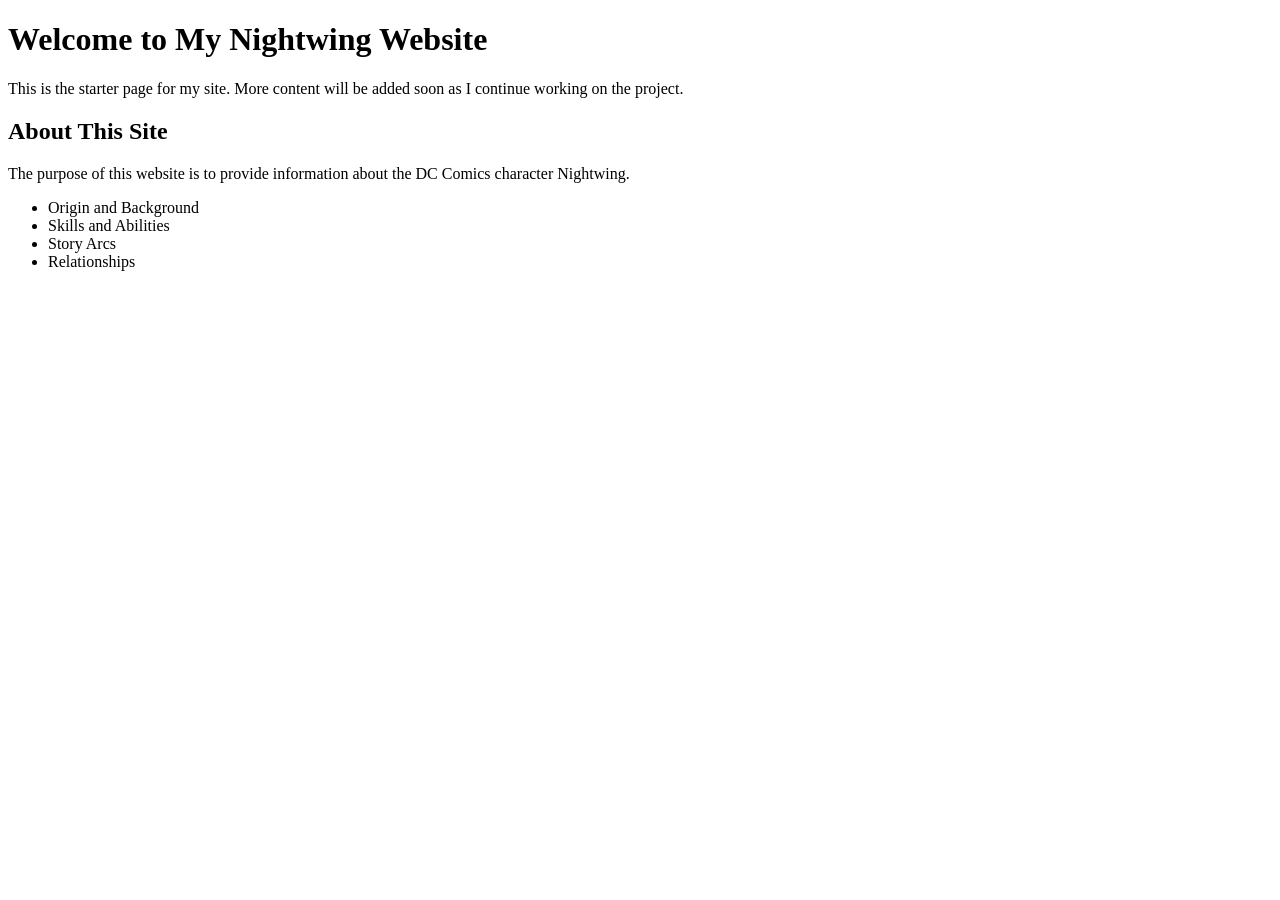
==== index.html @ 891af8c7 "Add index.html" ====
<!DOCTYPE html>
<html>

<head>
    <title>Nightwing Website</title>
</head>

<body>
    <h1>Welcome to My Nightwing Website</h1>
    <p>This is the starter page for my site. More content will be added soon as I continue working on the project.</p>

    <h2>About This Site</h2>
    <p>The purpose of this website is to provide information about the DC Comics character Nightwing.</p>

    <ul>
        <li>Origin and Background</li>
        <li>Skills and Abilities</li>
        <li>Story Arcs</li>
        <li>Relationships</li>
    </ul>
</body>

</html>
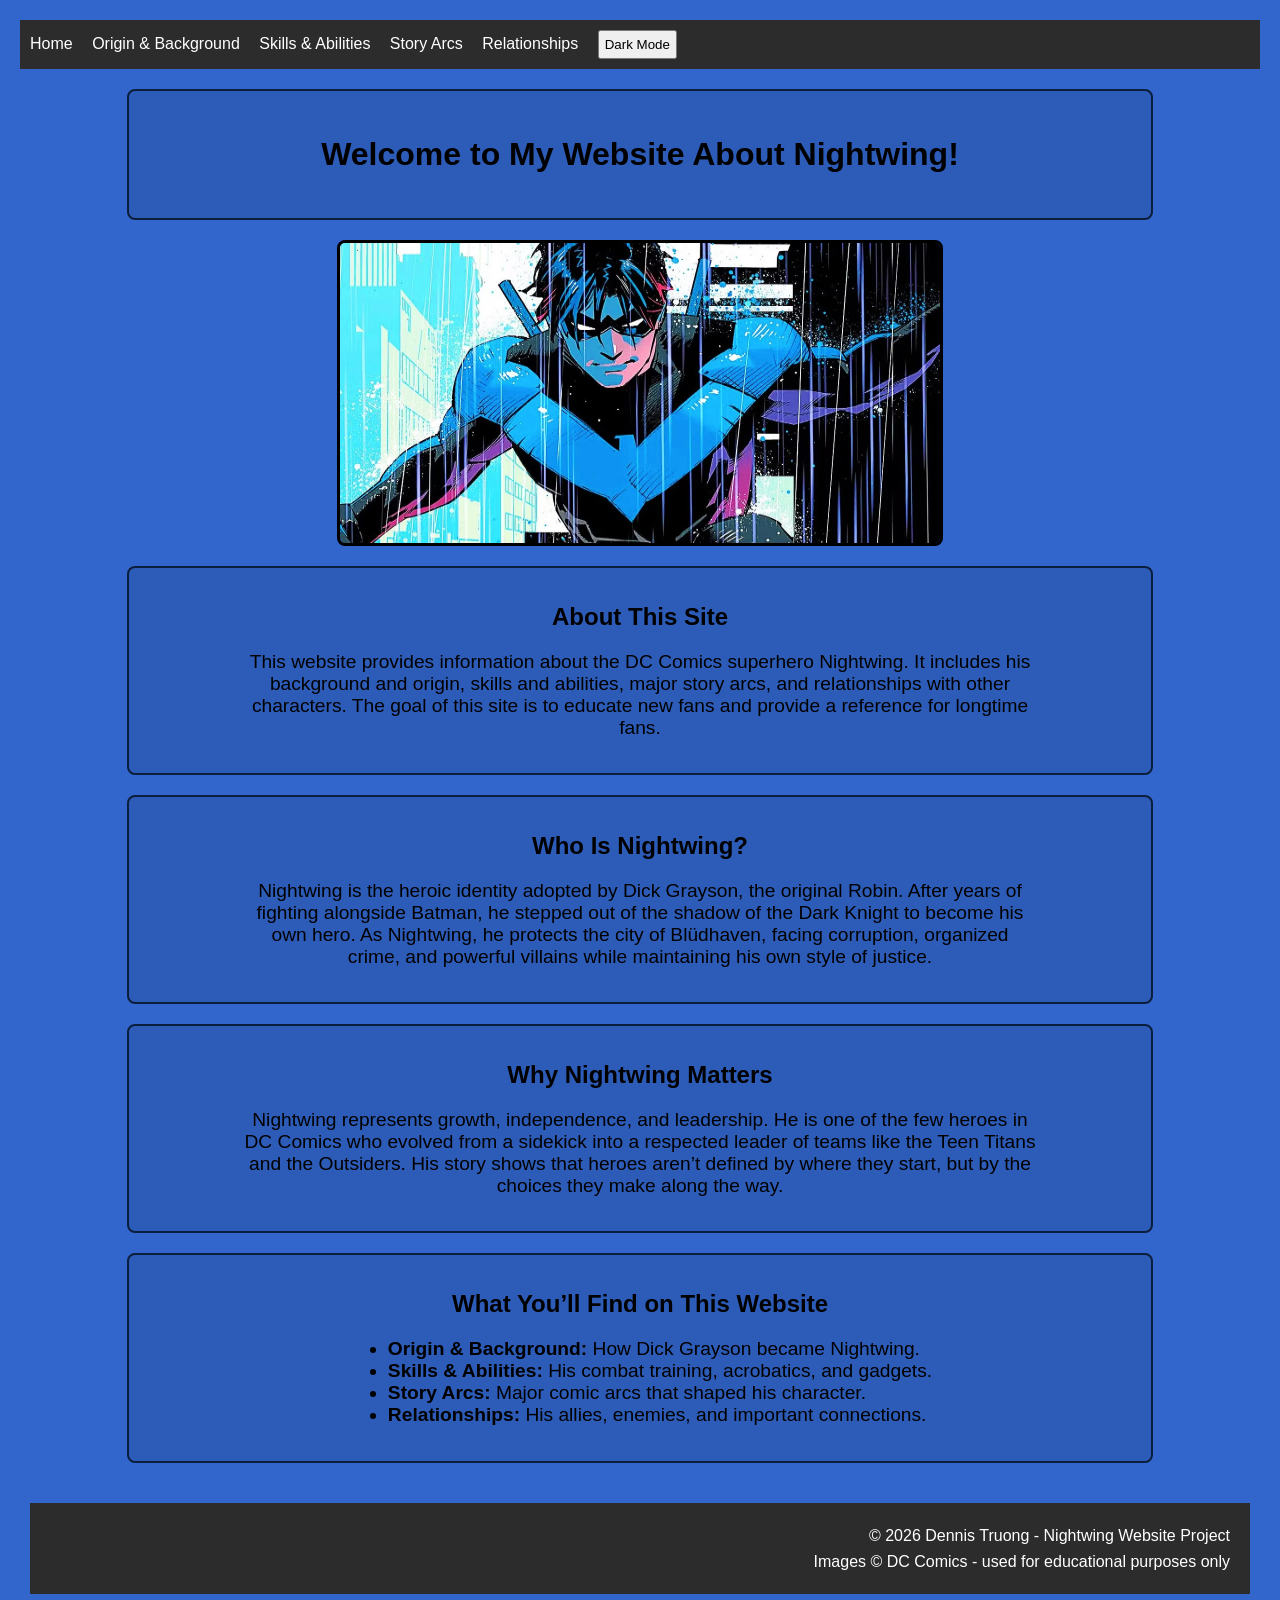
==== commit 432b51f1: "Completed full Nightwing website: all pages, styling, images, navigation, JavaScript features, and H" ====
--- a/index.html
+++ b/index.html
@@ -1,23 +1,72 @@
 <!DOCTYPE html>
-<html>
+<html lang="en">
 
 <head>
+    <!--Developer: Dennis Truong Start Date: 4/22/2026 -->
+    <meta charset="UTF-8">
     <title>Nightwing Website</title>
+    <link rel="stylesheet" href="style.css">
+    <script src="script.js" defer></script>
 </head>
 
 <body>
-    <h1>Welcome to My Nightwing Website</h1>
-    <p>This is the starter page for my site. More content will be added soon as I continue working on the project.</p>
 
-    <h2>About This Site</h2>
-    <p>The purpose of this website is to provide information about the DC Comics character Nightwing.</p>
+    <nav>
+        <a href="index.html">Home</a>
+        <a href="origin-background.html">Origin & Background</a>
+        <a href="skills-abilities.html">Skills & Abilities</a>
+        <a href="story-arcs.html">Story Arcs</a>
+        <a href="relationships.html">Relationships</a>
+        <button onclick="toggleDarkMode()">Dark Mode</button>
+    </nav>
 
-    <ul>
-        <li>Origin and Background</li>
-        <li>Skills and Abilities</li>
-        <li>Story Arcs</li>
-        <li>Relationships</li>
-    </ul>
+    <div class="box">
+    <h1>Welcome to My Website About Nightwing!</h1>
+    </div>
+
+    <img src="images/nightwing-dan-mora.avif"
+        alt="Nightwing drawn by Dan Mora">
+
+    <div class="box">
+        <h2>About This Site</h2>
+        <p>This website provides information about the DC Comics superhero Nightwing.
+            It includes his background and origin, skills and abilities, major story arcs, and relationships with other
+            characters. The goal of this site is to educate new fans and provide a reference for longtime fans.</p>
+    </div>
+
+    <div class="box">
+        <h2>Who Is Nightwing?</h2>
+        <p>Nightwing is the heroic identity adopted by Dick Grayson, the original Robin.
+            After years of fighting alongside Batman, he stepped out of the shadow of the Dark Knight
+            to become his own hero. As Nightwing, he protects the city of Blüdhaven,
+            facing corruption, organized crime, and powerful villains while maintaining his own
+            style of justice.</p>
+    </div>
+
+    <div class="box">
+        <h2>Why Nightwing Matters</h2>
+        <p>Nightwing represents growth, independence, and leadership.
+            He is one of the few heroes in DC Comics who evolved from a sidekick into a respected
+            leader of teams like the Teen Titans and the Outsiders. His story shows that heroes
+            aren’t defined by where they start, but by the choices they make along the way.</p>
+    </div>
+
+    <div class="box">
+        <h2>What You’ll Find on This Website</h2>
+        <ul>
+            <li><strong>Origin & Background:</strong> How Dick Grayson became Nightwing.</li>
+            <li><strong>Skills & Abilities:</strong> His combat training, acrobatics, and gadgets.</li>
+            <li><strong>Story Arcs:</strong> Major comic arcs that shaped his character.</li>
+            <li><strong>Relationships:</strong> His allies, enemies, and important connections.</li>
+        </ul>
+    </div>
+
+    <footer>
+        <p>© 2026 Dennis Truong - Nightwing Website Project
+            <br>Images © DC Comics - used for educational purposes only
+        </p>
+    </footer>
+
 </body>
 
 </html>
--- a/style.css
+++ b/style.css
@@ -0,0 +1,141 @@
+body {
+    font-family: arial;
+    margin: 20px;
+    background-color: #3366CC;
+    color: black;
+}
+
+nav {
+    background-color: rgb(44, 44, 44);
+    padding: 10px;
+}
+
+nav a {
+    color: white;
+    margin-right: 15px;
+    text-decoration: none;
+}
+
+nav button {
+    padding: 5px;
+}
+
+nav a:hover {
+    color: #3366CC;
+}
+
+ul {
+    text-align: left;
+    font-size: 1.2em;
+    width: fit-content;
+    margin: 0 auto;
+    margin-bottom: 20px;
+}
+
+img {
+    width: 600px;
+    height: 300px;
+    margin-top: 10px;
+    display: block;
+    margin-left: auto;
+    margin-right: auto;
+    border-radius: 8px;
+    border: 3px solid black;
+}
+
+.dark {
+    background-color: black;
+    color: #3366CC;
+}
+
+p {
+    text-align: center;
+    margin-left: 100px;
+    margin-right: 100px;
+    font-size: 1.2em;
+}
+
+h1 {
+    text-align: center;
+    font-size: 2em;
+    margin-bottom: 30px;
+    margin-top: 30px;
+}
+
+h2 {
+    margin-top: 20px;
+    text-align: center;
+    font-size: 1.5em;
+}
+
+footer p {
+    text-align: right;
+    padding: 20px;
+    background: rgb(44, 44, 44);
+    color: white;
+    margin-top: 40px;
+    margin-left: 10px;
+    margin-right: 10px;
+    font-size: 1.0em;
+    line-height: 1.6;
+}
+
+.box {
+    border: 2px solid #0b1e3d;
+    padding: 15px;
+    margin: 20px auto;
+    width: 80%;
+    border-radius: 8px;
+    background: #2D5CB8;
+}
+
+.dark .box {
+    background: #111111; 
+    border-color: #3366CC;
+}
+
+.dark img {
+    border-radius: 8px;
+    border: 3px solid #3366CC;
+}
+
+.timeline {
+    position: relative;
+    width: 85%;
+    margin: 30px auto;
+    padding-left: 30px;
+    border-left: 4px solid #0b1e3d;
+}
+
+.timeline-item {
+    position: relative;
+    margin-bottom: 40px;
+}
+
+.timeline-dot {
+    width: 14px;
+    height: 14px;
+    background: #0b1e3d;
+    border-radius: 50%;
+    position: absolute;
+    left: -40px;
+    top: 20px;
+}
+
+.timeline-item img {
+    width: 100%;
+    max-width: 350px;
+    height: 500px;
+    display: block;
+    margin: 0 auto 15px;
+    border-radius: 6px;
+}
+
+.box .quiz-item {
+   text-align: center;
+   padding-bottom: 10px;
+}
+
+.box .center-button {
+    text-align: center;
+}
